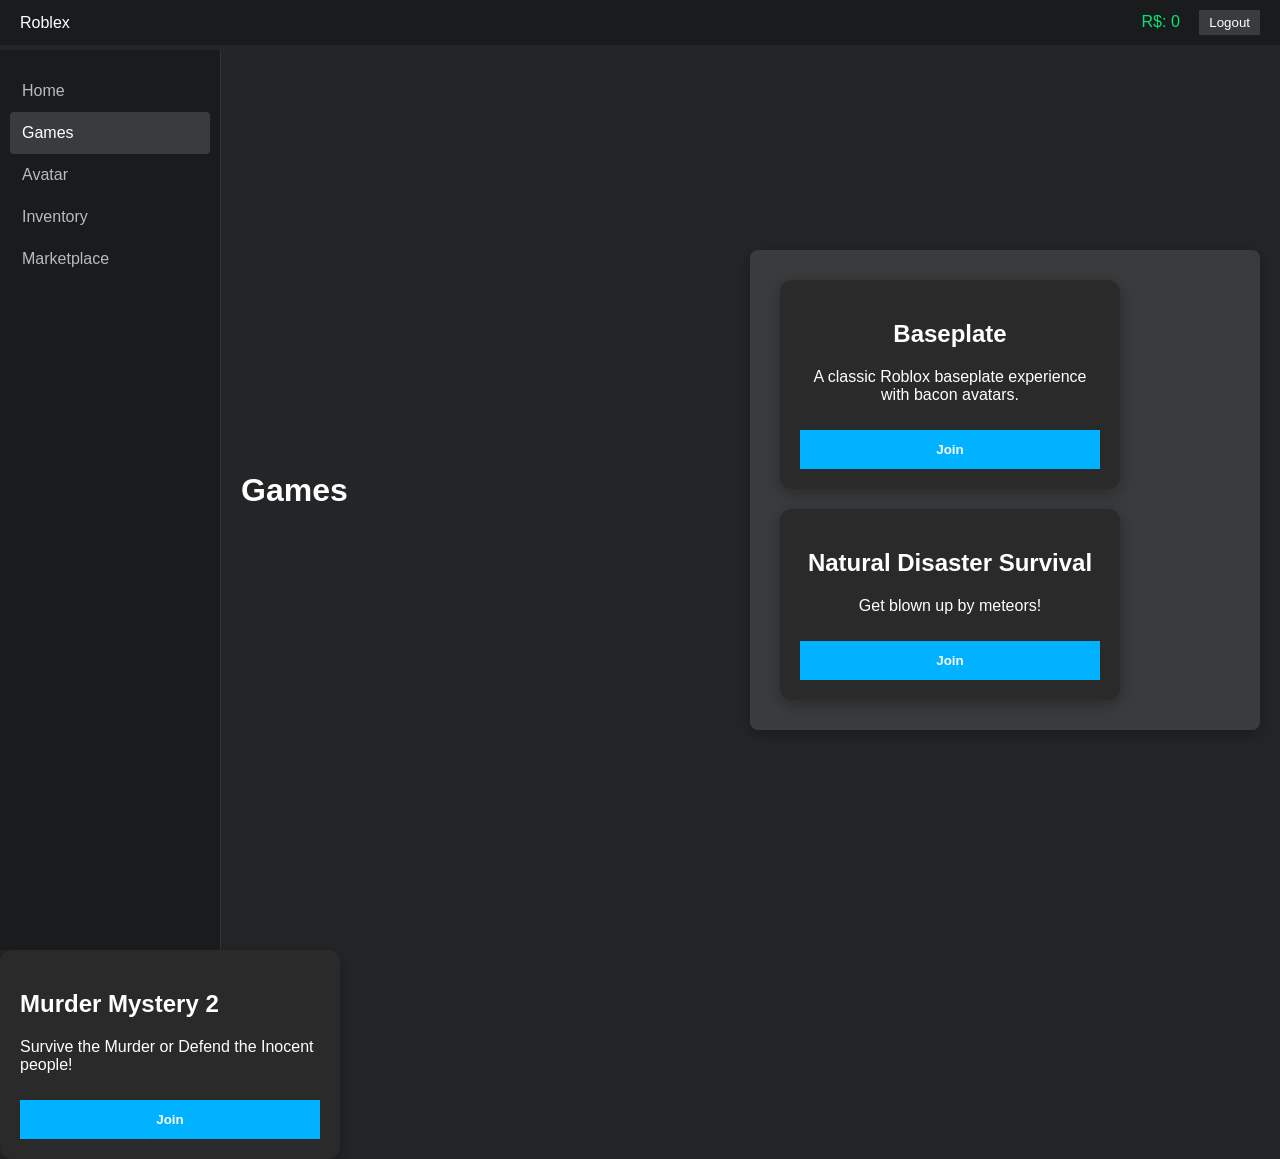
==== games/gamehome.html @ 0b8e6f26 "Add Murder Mystery 2 game card to gamehome.html" ====
<!DOCTYPE html>
<html lang="en">
<head>
    <meta charset="UTF-8">
    <meta name="viewport" content="width=device-width, initial-scale=1.0">
    <title>Roblex | Games</title>
    <link rel="stylesheet" href="../style.css">
    <style>
        .content-area {
            flex: 1;
            height: calc(100vh - 60px);
            overflow-y: auto;
            padding: 20px;
        }
        .container {
            display: flex;
            flex-wrap: wrap;
            gap: 20px;
            justify-content: flex-start;
        }
        .game-card {
            background: #2a2a2a;
            border-radius: 12px;
            padding: 20px;
            width: 300px;
            box-shadow: 0 4px 15px rgba(0,0,0,0.3);
            transition: transform 0.2s;
        }
        .game-card:hover {
            transform: translateY(-5px);
        }
        h1 {
            width: 100%;
            margin-bottom: 20px;
            color: #fff;
        }
    </style>
</head>
<body>

    <div id="nav" class="navbar">
        <span>Roblex</span>
        <div>
            <span id="user-display" style="margin-right: 5px; font-weight: bold;"></span>
            <img id="moderator-badge" class="hidden" src="../Badges/assets/moderator.png" alt="Moderator" title="Moderator" style="width: 22px; height: 22px; vertical-align: middle; margin-right: 15px;">
            <img id="verified-badge" class="hidden" src="../Badges/assets/texture%202.png" alt="Verified" title="Verified" style="width: 22px; height: 22px; vertical-align: middle; margin-right: 15px;">
            <span id="balance-display" style="color: #00e676; margin-right: 15px;">R$: 0</span>
            <button id="logout-btn" class="nav-logout">Logout</button>
        </div>
    </div>

    <div class="wrapper">
        <div id="sidebar" class="sidebar">
            <button class="side-btn" onclick="window.location.href='../index.html'">Home</button>
            <button class="side-btn active">Games</button>
            <button class="side-btn" onclick="window.location.href='../index.html#avatar'">Avatar</button>
            <button class="side-btn">Inventory</button>
            <button class="side-btn">Marketplace</button>
        </div>

        <div class="content-area">
            <h1>Games</h1>
            <div class="container">
                <div class="game-card">
                    <h2>Baseplate</h2>
                    <p>A classic Roblox baseplate experience with bacon avatars.</p>
                    <button id="join-baseplate" class="primary-btn">Join</button>
                </div>

                <div class="game-card">
                    <h2>Natural Disaster Survival</h2>
                    <p>Get blown up by meteors!</p>
                    <button id="join-natural-disaster-survival" class="primary-btn">Join</button>
                </div>
            </div> </div> </div>

        </div>

                <div class="game-card">
                    <h2>Murder Mystery 2</h2>
                    <p> Survive the Murder or Defend the Inocent people!</p>
                    <button id="Join MM2" class="primary-btn">Join</button>
                </div>
            </div> </div> </div> <script>
        document.getElementById('join-baseplate').addEventListener('click', () => {
            const room = 'baseplate';
            window.location.href = `../Robloxstudio/Baseplate/index.html?room=${room}`;
        });

        document.getElementById('join-natural-disaster-survival').addEventListener('click', () => {
            window.location.href = '../Robloxstudio/Natural_Disaster/index.html';
        });
        const currentUser = JSON.parse(localStorage.getItem('currentUser'));
        if (currentUser) {
            document.getElementById('user-display').innerText = currentUser.username;
            document.getElementById('balance-display').innerText = `R$: ${currentUser.balance}`;
            const badgeUser = currentUser.username.toLowerCase();
            const hasStaffBadge = badgeUser === 'casrymini' || badgeUser === 'casrymini1';
            document.getElementById('moderator-badge').classList.toggle('hidden', !hasStaffBadge);
            document.getElementById('verified-badge').classList.toggle('hidden', !hasStaffBadge);
        }
    </script>
</body>
</html>
---- style.css ----
body { background-color: #232527; font-family: 'Segoe UI', sans-serif; margin: 0; color: white; overflow: hidden; }

.navbar { display: flex; justify-content: space-between; align-items: center; background: #191b1d; padding: 10px 20px; position: fixed; top: 0; width: 100%; z-index: 1000; box-sizing: border-box; }
.nav-logout { background: #393b3d; color: white; border: none; padding: 5px 10px; cursor: pointer; }

.wrapper { display: flex; height: 100vh; padding-top: 50px; }
.sidebar { width: 200px; background: #191b1d; padding: 20px 10px; border-right: 1px solid #333; }
.content-area { flex: 1; display: flex; justify-content: center; align-items: center; padding: 20px; }

.container { background-color: #393b3d; padding: 30px; border-radius: 8px; width: 100%; max-width: 450px; text-align: center; box-shadow: 0 4px 15px rgba(0,0,0,0.3); }

input, select { width: 100%; padding: 12px; margin: 8px 0; background: #191b1d; border: 1px solid #111; color: white; border-radius: 4px; }
.primary-btn { width: 100%; padding: 12px; background: #00b2ff; color: white; border: none; font-weight: bold; cursor: pointer; margin-top: 10px; }
.secondary-btn { width: 100%; padding: 12px; background: transparent; border: 1px solid white; color: white; cursor: pointer; margin-top: 10px; }

.side-btn { width: 100%; background: none; border: none; color: #bbb; text-align: left; padding: 12px; font-size: 16px; cursor: pointer; }
.side-btn.active { background: #393b3d; color: white; border-radius: 4px; }

#avatar-3d-container { width: 100%; height: 300px; background: #111; border-radius: 8px; margin: 10px 0; }
.hidden { display: none !important; }

/* Fixed Modal UI */
.modal { position: fixed; top: 0; left: 0; width: 100%; height: 100%; background: rgba(0,0,0,0.9); display: flex; justify-content: center; align-items: center; z-index: 9999; }
.modal-content { background: #393b3d; padding: 30px; border-radius: 8px; width: 350px; text-align: center; border: 1px solid #555; }
.color-row { display: flex; justify-content: center; gap: 10px; }
.swatch { width: 30px; height: 30px; cursor: pointer; border-radius: 4px; }
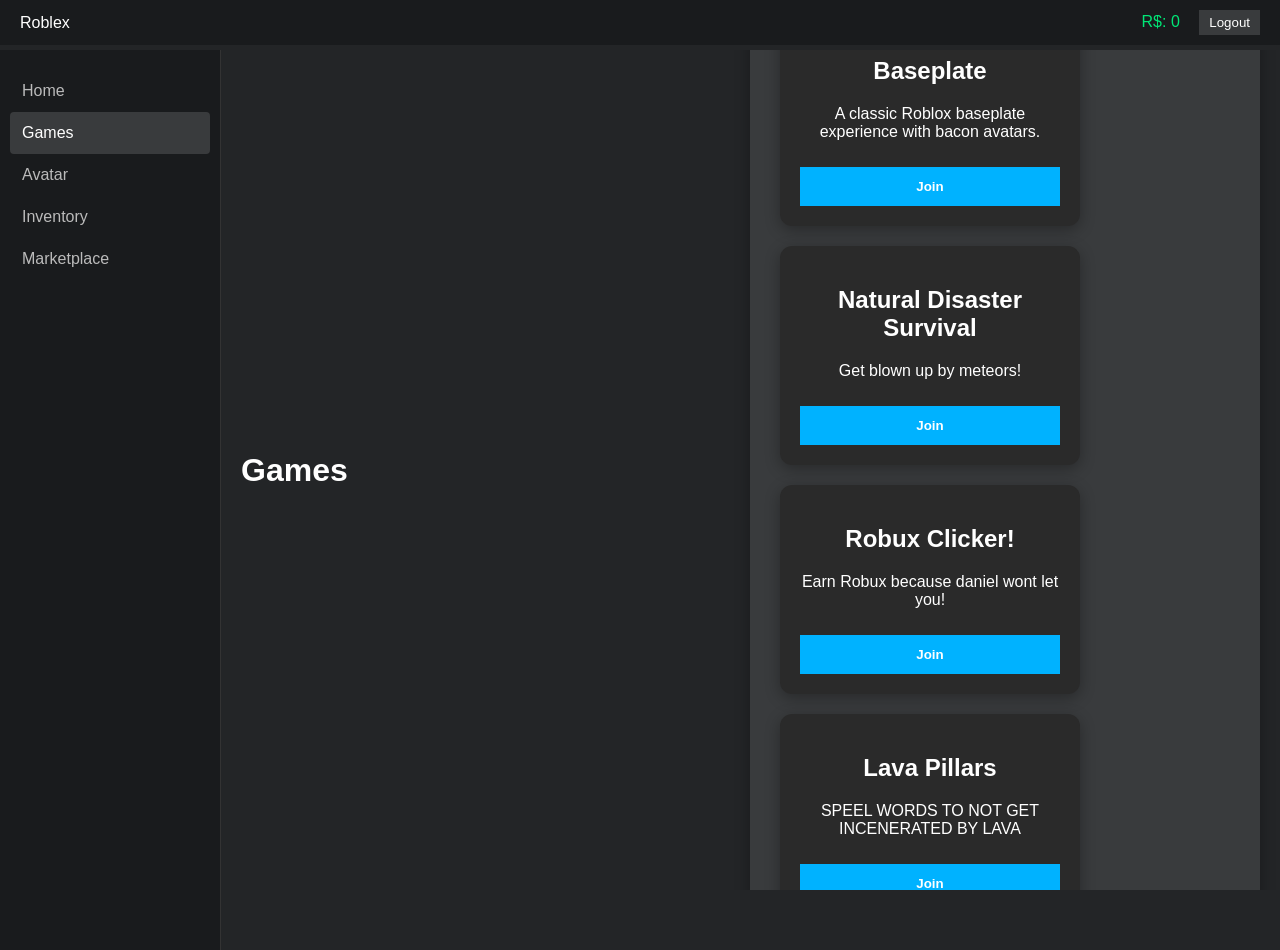
==== commit e3f84a2e: "Update gamehome.html" ====
--- a/games/gamehome.html
+++ b/games/gamehome.html
@@ -7,33 +7,41 @@
     <link rel="stylesheet" href="../style.css">
     <style>
         .content-area {
-            flex: 1;
-            height: calc(100vh - 60px);
-            overflow-y: auto;
-            padding: 20px;
-        }
-        .container {
-            display: flex;
-            flex-wrap: wrap;
-            gap: 20px;
-            justify-content: flex-start;
-        }
-        .game-card {
-            background: #2a2a2a;
-            border-radius: 12px;
-            padding: 20px;
-            width: 300px;
-            box-shadow: 0 4px 15px rgba(0,0,0,0.3);
-            transition: transform 0.2s;
-        }
-        .game-card:hover {
-            transform: translateY(-5px);
-        }
-        h1 {
-            width: 100%;
-            margin-bottom: 20px;
-            color: #fff;
-        }
+    flex: 1;
+    height: calc(100vh - 60px);
+    overflow-y: auto;
+    box-sizing: border-box;
+    padding: 20px;
+}
+
+.container {
+    display: flex;
+    flex-wrap: wrap;
+    gap: 20px;
+    justify-content: flex-start;
+    align-content: flex-start; 
+}
+
+.game-card {
+    background: #2a2a2a;
+    border-radius: 12px;
+    padding: 20px;
+    width: 300px;
+    box-shadow: 0 4px 15px rgba(0,0,0,0.3);
+    transition: transform 0.2s;
+    box-sizing: border-box;
+}
+
+.game-card:hover {
+    transform: translateY(-5px);
+}
+
+h1 {
+    width: 100%;
+    margin-bottom: 20px;
+    color: #fff;
+}
+
     </style>
 </head>
 <body>
@@ -72,14 +80,15 @@
                     <p>Get blown up by meteors!</p>
                     <button id="join-natural-disaster-survival" class="primary-btn">Join</button>
                 </div>
-            </div> </div> </div>
-
-        </div>
-
                 <div class="game-card">
-                    <h2>Murder Mystery 2</h2>
-                    <p> Survive the Murder or Defend the Inocent people!</p>
-                    <button id="Join MM2" class="primary-btn">Join</button>
+                    <h2>Robux Clicker!</h2>
+                    <p>Earn Robux because daniel wont let you!</p>
+                    <button id="join-robux-clicker" class="primary-btn">Join</button>
+                </div>
+                <div class="game-card">
+                    <h2>Lava Pillars</h2>
+                    <p>SPEEL WORDS TO NOT GET INCENERATED BY LAVA</p>
+                    <button id="join-lava-pillars" class="primary-btn">Join</button>
                 </div>
             </div> </div> </div> <script>
         document.getElementById('join-baseplate').addEventListener('click', () => {
@@ -88,8 +97,17 @@
         });
 
         document.getElementById('join-natural-disaster-survival').addEventListener('click', () => {
-            window.location.href = '../Robloxstudio/Natural_Disaster/index.html';
+            const room = 'naturaldisastersurvival';
+            window.location.href = `../Robloxstudio/Natural_Disaster/index.html?room=${room}`;
         });
+        document.getElementById('join-robux-clicker').addEventListener('click', () => {
+            const room = 'robuxclicker';
+            window.location.href = `../Robloxstudio/RobuxClicker/index.html?room=${room}`;
+                });
+         document.getElementById('join-lava-pillars').addEventListener('click', () => {
+             const room = 'lavapillarroom';
+             window.location.href = `../Robloxstudio/LavaSpelling/index.html?room=${room}`;
+         });
         const currentUser = JSON.parse(localStorage.getItem('currentUser'));
         if (currentUser) {
             document.getElementById('user-display').innerText = currentUser.username;
